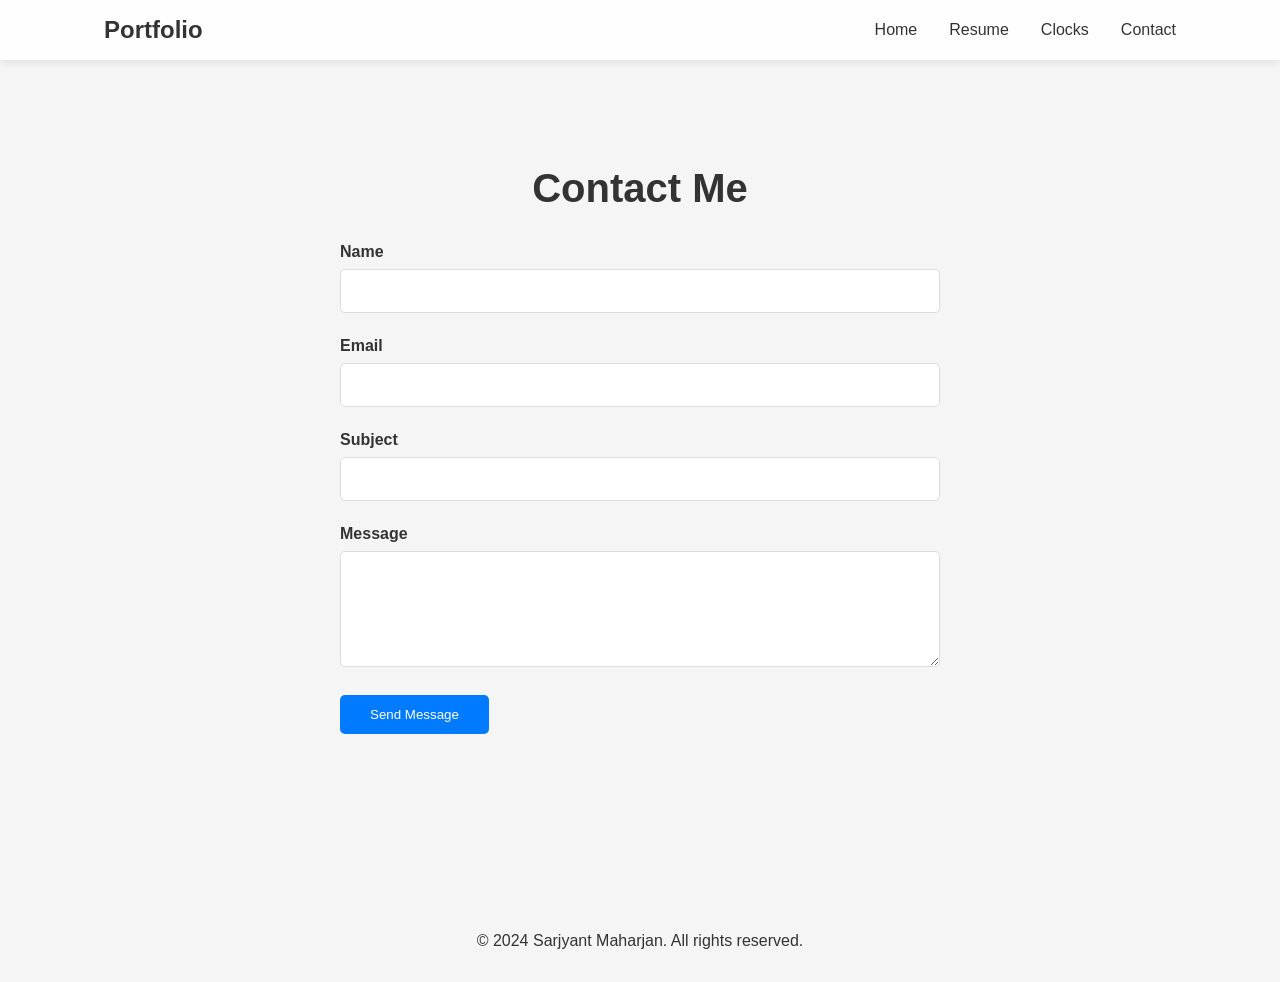
==== pages/contact.html @ ce04e5f1 "Add css,js and page folder with index" ====
<!DOCTYPE html>
<html lang="en">
<head>
    <meta charset="UTF-8">
    <meta name="viewport" content="width=device-width, initial-scale=1.0">
    <title>Contact | Portfolio</title>
    <link rel="stylesheet" href="../css/style.css">
</head>
<body>
    <header>
        <nav>
            <div class="logo">Portfolio</div>
            <ul>
                <li><a href="../index.html">Home</a></li>
                <li><a href="./resume.html">Resume</a></li>
                <li><a href="./clocks.html">Clocks</a></li>
                <li><a href="./contact.html">Contact</a></li>
            </ul>
        </nav>
    </header>

    <main>
        <section id="contact" class="section">
            <h2>Contact Me</h2>
            <form id="contactForm" action="https://formspree.io/f/your-form-id" method="POST">
                <div class="form-group">
                    <label for="name">Name</label>
                    <input type="text" id="name" name="name" required>
                </div>
                <div class="form-group">
                    <label for="email">Email</label>
                    <input type="email" id="email" name="email" required>
                </div>
                <div class="form-group">
                    <label for="subject">Subject</label>
                    <input type="text" id="subject" name="subject" required>
                </div>
                <div class="form-group">
                    <label for="message">Message</label>
                    <textarea id="message" name="message" rows="5" required></textarea>
                </div>
                <button type="submit" class="btn">Send Message</button>
                <p id="formStatus"></p>
            </form>
        </section>
    </main>

    <footer>
        <p>&copy; 2024 Sarjyant Maharjan. All rights reserved.</p>
    </footer>

    <script src="../js/script.js"></script>
</body>
</html>
---- css/style.css ----
* {
    margin: 0;
    padding: 0;
    box-sizing: border-box;
}

body {
    font-family: 'Segoe UI', Tahoma, Geneva, Verdana, sans-serif;
    transition: background-color 0.3s, color 0.3s;
}

body.light-mode {
    background-color: #f5f5f5;
    color: #333;
}

body.dark-mode {
    background-color: #1a1a2e;
    color: #eee;
}

header {
    position: fixed;
    top: 0;
    width: 100%;
    background: inherit;
    backdrop-filter: blur(10px);
    z-index: 1000;
    box-shadow: 0 2px 10px rgba(0,0,0,0.1);
}

body.light-mode header {
    background: rgba(255,255,255,0.9);
}

body.dark-mode header {
    background: rgba(26,26,46,0.9);
}

nav {
    display: flex;
    justify-content: space-between;
    align-items: center;
    padding: 1rem 5%;
    max-width: 1200px;
    margin: 0 auto;
}

.logo {
    font-size: 1.5rem;
    font-weight: bold;
}

nav ul {
    display: flex;
    list-style: none;
    gap: 2rem;
}

nav ul li a {
    text-decoration: none;
    transition: color 0.3s;
}

body.light-mode nav ul li a {
    color: #333;
}

body.dark-mode nav ul li a {
    color: #eee;
}

nav ul li a:hover {
    color: #007bff;
}

.section {
    min-height: 100vh;
    padding: 80px 5%;
    display: flex;
    flex-direction: column;
    justify-content: center;
    align-items: center;
}

.section h2 {
    font-size: 2.5rem;
    margin-bottom: 2rem;
    text-align: center;
}

.hero {
    text-align: center;
}

.hero h1 {
    font-size: 3rem;
    margin-bottom: 1rem;
}

.hero h1 span {
    color: #007bff;
}

.hero p {
    font-size: 1.2rem;
    margin-bottom: 2rem;
}

.btn {
    display: inline-block;
    padding: 12px 30px;
    background: #007bff;
    color: white;
    text-decoration: none;
    border-radius: 5px;
    border: none;
    cursor: pointer;
    transition: background 0.3s;
}

.btn:hover {
    background: #0056b3;
}

.resume-container {
    text-align: center;
}

.resume-img {
    max-width: 100%;
    max-height: 600px;
    border-radius: 10px;
    box-shadow: 0 5px 20px rgba(0,0,0,0.2);
    margin-bottom: 1rem;
}

.clocks-container {
    display: flex;
    flex-wrap: wrap;
    justify-content: center;
    gap: 2rem;
    margin-top: 2rem;
}

.clock-card {
    text-align: center;
    padding: 2rem;
    border-radius: 15px;
    min-width: 250px;
    transition: transform 0.3s;
}

.clock-card:hover {
    transform: translateY(-5px);
}

body.light-mode .clock-card {
    background: white;
    box-shadow: 0 5px 20px rgba(0,0,0,0.1);
}

body.dark-mode .clock-card {
    background: #16213e;
    box-shadow: 0 5px 20px rgba(0,0,0,0.3);
}

.clock-card h3 {
    margin-bottom: 1rem;
}

.clock {
    font-size: 2.5rem;
    font-family: monospace;
    font-weight: bold;
    margin: 1rem 0;
}

.clock-card p {
    font-size: 0.9rem;
    opacity: 0.8;
}

#contactForm {
    width: 100%;
    max-width: 600px;
}

.form-group {
    margin-bottom: 1.5rem;
}

.form-group label {
    display: block;
    margin-bottom: 0.5rem;
    font-weight: bold;
}

.form-group input,
.form-group textarea {
    width: 100%;
    padding: 12px;
    border-radius: 5px;
    border: 1px solid #ddd;
    font-size: 1rem;
    transition: border 0.3s;
}

body.light-mode .form-group input,
body.light-mode .form-group textarea {
    background: white;
    color: #333;
}

body.dark-mode .form-group input,
body.dark-mode .form-group textarea {
    background: #0f3460;
    color: #eee;
    border-color: #1a1a2e;
}

.form-group input:focus,
.form-group textarea:focus {
    outline: none;
    border-color: #007bff;
}

footer {
    text-align: center;
    padding: 2rem;
    background: inherit;
}

@media (max-width: 768px) {
    nav {
        flex-direction: column;
        gap: 1rem;
    }
    
    nav ul {
        gap: 1rem;
    }
    
    .hero h1 {
        font-size: 2rem;
    }
    
    .clock {
        font-size: 1.5rem;
    }
    
    .clocks-container {
        flex-direction: column;
        align-items: center;
    }
}
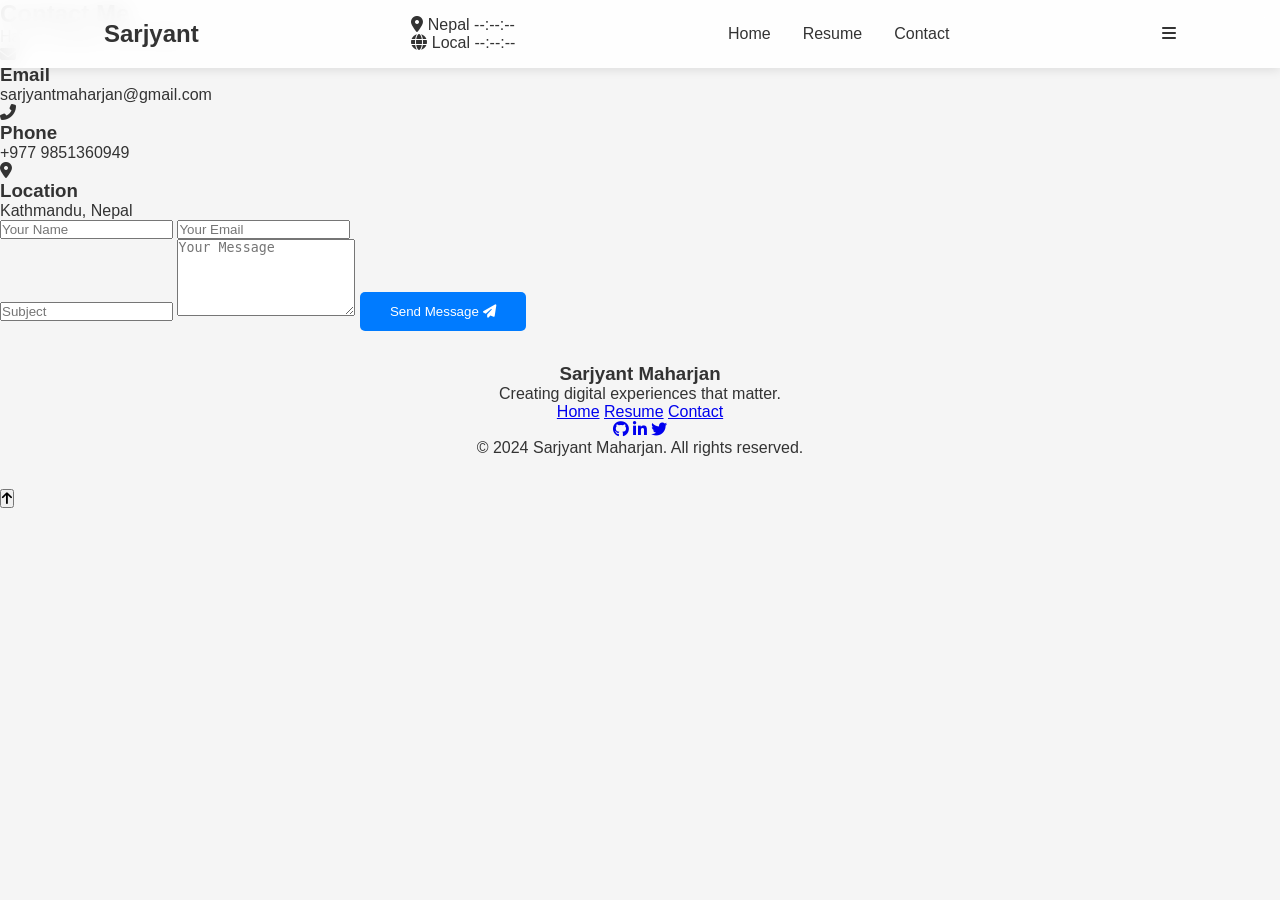
==== commit dfed39d3: "Delete clock page & improve desgin" ====
--- a/pages/contact.html
+++ b/pages/contact.html
@@ -3,51 +3,106 @@
 <head>
     <meta charset="UTF-8">
     <meta name="viewport" content="width=device-width, initial-scale=1.0">
-    <title>Contact | Portfolio</title>
+    <title>Contact | Sarjyant Maharjan</title>
     <link rel="stylesheet" href="../css/style.css">
+    <link rel="stylesheet" href="https://cdnjs.cloudflare.com/ajax/libs/font-awesome/6.4.0/css/all.min.css">
 </head>
 <body>
     <header>
         <nav>
-            <div class="logo">Portfolio</div>
+            <div class="logo">Sarjyant</div>
+            <div class="time-container">
+                <div class="time-box">
+                    <i class="fas fa-map-marker-alt"></i>
+                    <span class="label">Nepal</span>
+                    <span class="time" id="nepalTime">--:--:--</span>
+                </div>
+                <div class="time-box">
+                    <i class="fas fa-globe"></i>
+                    <span class="label">Local</span>
+                    <span class="time" id="localTime">--:--:--</span>
+                </div>
+            </div>
             <ul>
                 <li><a href="../index.html">Home</a></li>
                 <li><a href="./resume.html">Resume</a></li>
-                <li><a href="./clocks.html">Clocks</a></li>
-                <li><a href="./contact.html">Contact</a></li>
+                <li><a href="./contact.html" class="active">Contact</a></li>
             </ul>
+            <div class="menu-icon" id="menuIcon">
+                <i class="fas fa-bars"></i>
+            </div>
         </nav>
     </header>
 
     <main>
-        <section id="contact" class="section">
-            <h2>Contact Me</h2>
-            <form id="contactForm" action="https://formspree.io/f/your-form-id" method="POST">
-                <div class="form-group">
-                    <label for="name">Name</label>
-                    <input type="text" id="name" name="name" required>
+        <section class="page-header">
+            <h1>Contact Me</h1>
+            <div class="header-line"></div>
+            <p>Have a project? Let's talk.</p>
+        </section>
+
+        <section class="contact-section">
+            <div class="contact-grid">
+                <div class="contact-cards">
+                    <div class="contact-card">
+                        <i class="fas fa-envelope"></i>
+                        <h3>Email</h3>
+                        <p>sarjyantmaharjan@gmail.com</p>
+                    </div>
+                    <div class="contact-card">
+                        <i class="fas fa-phone-alt"></i>
+                        <h3>Phone</h3>
+                        <p>+977 9851360949</p>
+                    </div>
+                    <div class="contact-card">
+                        <i class="fas fa-map-marker-alt"></i>
+                        <h3>Location</h3>
+                        <p>Kathmandu, Nepal</p>
+                    </div>
                 </div>
-                <div class="form-group">
-                    <label for="email">Email</label>
-                    <input type="email" id="email" name="email" required>
+                
+                <div class="contact-form-wrapper">
+                    <form id="contactForm" action="https://formspree.io/f/your-form-id" method="POST">
+                        <div class="form-row">
+                            <input type="text" name="name" placeholder="Your Name" required>
+                            <input type="email" name="email" placeholder="Your Email" required>
+                        </div>
+                        <input type="text" name="subject" placeholder="Subject" required>
+                        <textarea name="message" rows="5" placeholder="Your Message" required></textarea>
+                        <button type="submit" class="btn btn-primary">Send Message <i class="fas fa-paper-plane"></i></button>
+                        <p id="formStatus"></p>
+                    </form>
                 </div>
-                <div class="form-group">
-                    <label for="subject">Subject</label>
-                    <input type="text" id="subject" name="subject" required>
-                </div>
-                <div class="form-group">
-                    <label for="message">Message</label>
-                    <textarea id="message" name="message" rows="5" required></textarea>
-                </div>
-                <button type="submit" class="btn">Send Message</button>
-                <p id="formStatus"></p>
-            </form>
+            </div>
         </section>
     </main>
 
     <footer>
-        <p>&copy; 2024 Sarjyant Maharjan. All rights reserved.</p>
+        <div class="footer-wave"></div>
+        <div class="footer-content">
+            <div class="footer-info">
+                <h3>Sarjyant Maharjan</h3>
+                <p>Creating digital experiences that matter.</p>
+            </div>
+            <div class="footer-links">
+                <a href="../index.html">Home</a>
+                <a href="./resume.html">Resume</a>
+                <a href="./contact.html">Contact</a>
+            </div>
+            <div class="footer-social">
+                <a href="https://github.com/SarjyantM"><i class="fab fa-github"></i></a>
+                <a href="https://www.linkedin.com/in/sarjyant-maharjan/"><i class="fab fa-linkedin-in"></i></a>
+                <a href="#"><i class="fab fa-twitter"></i></a>
+            </div>
+        </div>
+        <div class="footer-bottom">
+            <p>&copy; 2024 Sarjyant Maharjan. All rights reserved.</p>
+        </div>
     </footer>
+
+    <button class="back-to-top" id="backToTop">
+        <i class="fas fa-arrow-up"></i>
+    </button>
 
     <script src="../js/script.js"></script>
 </body>
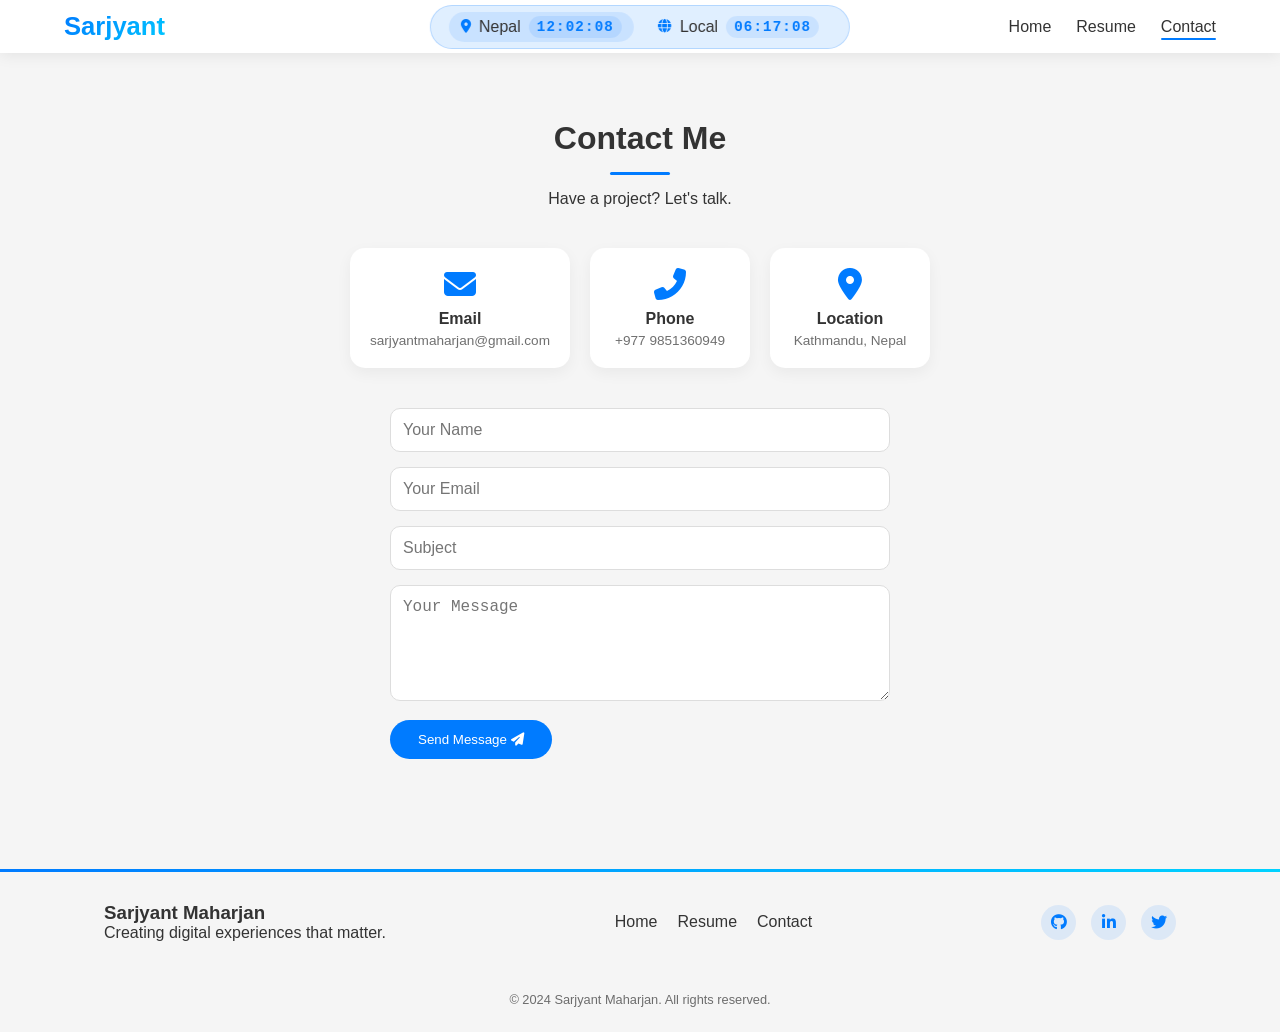
==== commit bf2e0c16: "Add link to contact form" ====
--- a/pages/contact.html
+++ b/pages/contact.html
@@ -62,7 +62,7 @@
                 </div>
                 
                 <div class="contact-form-wrapper">
-                    <form id="contactForm" action="https://formspree.io/f/your-form-id" method="POST">
+                    <form id="contactForm" action="https://formspree.io/f/mlgadjqj" method="POST">
                         <div class="form-row">
                             <input type="text" name="name" placeholder="Your Name" required>
                             <input type="email" name="email" placeholder="Your Email" required>
--- a/css/style.css
+++ b/css/style.css
@@ -5,252 +5,350 @@
 }
 
 body {
-    font-family: 'Segoe UI', Tahoma, Geneva, Verdana, sans-serif;
-    transition: background-color 0.3s, color 0.3s;
-}
-
-body.light-mode {
-    background-color: #f5f5f5;
-    color: #333;
-}
-
-body.dark-mode {
-    background-color: #1a1a2e;
-    color: #eee;
-}
-
+    font-family: 'Segoe UI', sans-serif;
+    transition: 0.3s;
+    padding-top: 80px;
+}
+
+body.light-mode { background: #f5f5f5; color: #333; }
+body.dark-mode { background: #1a1a2e; color: #eee; }
+
+/* Header */
 header {
     position: fixed;
     top: 0;
     width: 100%;
-    background: inherit;
-    backdrop-filter: blur(10px);
+    padding: 12px 5%;
     z-index: 1000;
-    box-shadow: 0 2px 10px rgba(0,0,0,0.1);
-}
-
-body.light-mode header {
-    background: rgba(255,255,255,0.9);
-}
-
-body.dark-mode header {
-    background: rgba(26,26,46,0.9);
-}
+    transition: 0.3s;
+}
+
+body.light-mode header { background: rgba(255,255,255,0.95); box-shadow: 0 2px 15px rgba(0,0,0,0.08); }
+body.dark-mode header { background: rgba(15,15,26,0.95); box-shadow: 0 2px 15px rgba(0,0,0,0.3); }
 
 nav {
     display: flex;
     justify-content: space-between;
     align-items: center;
-    padding: 1rem 5%;
     max-width: 1200px;
     margin: 0 auto;
 }
 
 .logo {
-    font-size: 1.5rem;
-    font-weight: bold;
-}
-
+    font-size: 1.6rem;
+    font-weight: 700;
+    background: linear-gradient(135deg, #007bff, #00d2ff);
+    background-clip: text;
+    -webkit-background-clip: text;
+    -webkit-text-fill-color: transparent;
+    width: 120px;
+}
+
+/* Clock Container - Centered */
+.time-container {
+    display: flex;
+    align-items: center;
+    gap: 12px;
+    background: rgba(0,123,255,0.12);
+    padding: 6px 18px;
+    border-radius: 50px;
+    border: 1px solid rgba(0,123,255,0.2);
+    backdrop-filter: blur(5px);
+    position: absolute;
+    left: 50%;
+    transform: translateX(-50%);
+}
+
+.time-box {
+    display: flex;
+    align-items: center;
+    gap: 8px;
+    padding: 4px 12px;
+    border-radius: 40px;
+}
+
+.time-box:first-child {
+    background: rgba(0,123,255,0.1);
+}
+
+.time-box i {
+    font-size: 0.85rem;
+    color: #007bff;
+}
+
+.time-label {
+    font-size: 0.7rem;
+    font-weight: 600;
+    opacity: 0.7;
+    letter-spacing: 0.5px;
+}
+
+.time {
+    font-family: 'Courier New', monospace;
+    font-weight: 700;
+    font-size: 0.9rem;
+    background: rgba(0,123,255,0.15);
+    padding: 3px 8px;
+    border-radius: 30px;
+    letter-spacing: 1px;
+    min-width: 70px;
+    text-align: center;
+}
+
+body.light-mode .time { color: #007bff; background: rgba(0,123,255,0.1); }
+body.dark-mode .time { color: #00d2ff; background: rgba(0,210,255,0.1); }
+
+/* Navigation */
 nav ul {
     display: flex;
     list-style: none;
-    gap: 2rem;
+    gap: 25px;
+    margin: 0;
+    padding: 0;
+    width: 120px;
+    justify-content: flex-end;
 }
 
 nav ul li a {
     text-decoration: none;
-    transition: color 0.3s;
-}
-
-body.light-mode nav ul li a {
-    color: #333;
-}
-
-body.dark-mode nav ul li a {
-    color: #eee;
-}
-
-nav ul li a:hover {
-    color: #007bff;
-}
-
-.section {
-    min-height: 100vh;
-    padding: 80px 5%;
-    display: flex;
-    flex-direction: column;
-    justify-content: center;
-    align-items: center;
-}
-
-.section h2 {
-    font-size: 2.5rem;
-    margin-bottom: 2rem;
+    font-weight: 500;
+    transition: 0.3s;
+    padding: 5px 0;
+    position: relative;
+}
+
+nav ul li a::after {
+    content: '';
+    position: absolute;
+    bottom: 0;
+    left: 0;
+    width: 0;
+    height: 2px;
+    background: #007bff;
+    transition: width 0.3s;
+    border-radius: 2px;
+}
+
+nav ul li a:hover::after,
+nav ul li a.active::after {
+    width: 100%;
+}
+
+body.light-mode nav ul li a { color: #333; }
+body.dark-mode nav ul li a { color: #eee; }
+nav ul li a:hover, nav ul li a.active { color: #007bff; }
+
+.menu-icon { display: none; font-size: 1.5rem; cursor: pointer; }
+
+/* Hero Section */
+.hero {
+    min-height: 80vh;
+    display: flex;
+    align-items: center;
+    justify-content: center;
     text-align: center;
-}
-
-.hero {
-    text-align: center;
-}
-
-.hero h1 {
-    font-size: 3rem;
-    margin-bottom: 1rem;
-}
-
-.hero h1 span {
-    color: #007bff;
-}
-
-.hero p {
-    font-size: 1.2rem;
-    margin-bottom: 2rem;
-}
-
+    padding: 40px 5%;
+}
+
+.hero h1 { font-size: 2.5rem; margin-bottom: 15px; }
+.hero h1 span { color: #007bff; }
+.hero p { font-size: 1.2rem; margin-bottom: 25px; opacity: 0.8; }
+
+/* Buttons */
 .btn {
     display: inline-block;
-    padding: 12px 30px;
+    padding: 12px 28px;
+    text-decoration: none;
+    border-radius: 40px;
+    transition: 0.3s;
+    border: none;
+    cursor: pointer;
+    font-weight: 500;
+}
+
+.btn-primary { background: #007bff; color: white; }
+.btn-primary:hover { background: #0056b3; transform: translateY(-2px); box-shadow: 0 5px 15px rgba(0,123,255,0.3); }
+
+.btn-outline {
+    background: transparent;
+    border: 2px solid #007bff;
+    color: #007bff;
+}
+.btn-outline:hover { background: #007bff; color: white; transform: translateY(-2px); }
+
+.hero-buttons { display: flex; gap: 15px; justify-content: center; flex-wrap: wrap; margin: 20px 0; }
+
+.social-icons {
+    display: flex;
+    gap: 15px;
+    justify-content: center;
+    margin-top: 20px;
+}
+
+.social-icons a {
+    width: 40px;
+    height: 40px;
+    display: flex;
+    align-items: center;
+    justify-content: center;
+    border-radius: 50%;
+    background: rgba(0,123,255,0.1);
+    transition: 0.3s;
+    text-decoration: none;
+    color: #007bff;
+}
+
+.social-icons a:hover { background: #007bff; color: white; transform: translateY(-3px); }
+
+/* Page Header */
+.page-header { text-align: center; padding: 40px 5% 20px; }
+.page-header h1 { font-size: 2rem; }
+.header-line { width: 60px; height: 3px; background: #007bff; margin: 15px auto; border-radius: 3px; }
+
+/* Resume */
+.resume-section { padding: 20px 5% 60px; }
+.resume-card { max-width: 600px; margin: 0 auto; }
+.resume-card img { width: 100%; border-radius: 15px; box-shadow: 0 5px 20px rgba(0,0,0,0.2); }
+
+/* Contact */
+.contact-section { padding: 20px 5% 60px; }
+.contact-grid { max-width: 1000px; margin: 0 auto; }
+
+.contact-cards {
+    display: flex;
+    justify-content: center;
+    gap: 20px;
+    margin-bottom: 40px;
+    flex-wrap: wrap;
+}
+
+.contact-card {
+    text-align: center;
+    padding: 20px;
+    border-radius: 15px;
+    min-width: 160px;
+    transition: 0.3s;
+}
+
+body.light-mode .contact-card { background: white; box-shadow: 0 5px 15px rgba(0,0,0,0.05); }
+body.dark-mode .contact-card { background: rgba(255,255,255,0.05); }
+.contact-card:hover { transform: translateY(-5px); }
+
+.contact-card i { font-size: 2rem; color: #007bff; margin-bottom: 10px; }
+.contact-card h3 { font-size: 1rem; margin-bottom: 5px; }
+.contact-card p { font-size: 0.85rem; opacity: 0.7; }
+
+/* Form */
+.contact-form-wrapper { max-width: 500px; margin: 0 auto; }
+input, textarea {
+    width: 100%;
+    padding: 12px;
+    margin-bottom: 15px;
+    border-radius: 10px;
+    border: 1px solid;
+    font-size: 1rem;
+    transition: 0.3s;
+}
+body.light-mode input, body.light-mode textarea { background: white; border-color: #ddd; }
+body.dark-mode input, body.dark-mode textarea { background: #0f3460; border-color: #1a1a2e; color: white; }
+input:focus, textarea:focus { outline: none; border-color: #007bff; box-shadow: 0 0 0 3px rgba(0,123,255,0.1); }
+
+/* Footer */
+footer { margin-top: 50px; }
+.footer-wave { height: 3px; background: linear-gradient(90deg, #007bff, #00d2ff); }
+.footer-content {
+    max-width: 1200px;
+    margin: 0 auto;
+    padding: 30px 5%;
+    display: flex;
+    justify-content: space-between;
+    align-items: center;
+    flex-wrap: wrap;
+    gap: 20px;
+}
+.footer-links { display: flex; gap: 20px; }
+.footer-links a { text-decoration: none; transition: 0.3s; }
+body.light-mode .footer-links a { color: #333; }
+body.dark-mode .footer-links a { color: #eee; }
+.footer-links a:hover { color: #007bff; }
+
+.footer-social { display: flex; gap: 15px; }
+.footer-social a {
+    width: 35px;
+    height: 35px;
+    display: flex;
+    align-items: center;
+    justify-content: center;
+    border-radius: 50%;
+    background: rgba(0,123,255,0.1);
+    text-decoration: none;
+    color: #007bff;
+    transition: 0.3s;
+}
+.footer-social a:hover { background: #007bff; color: white; transform: translateY(-3px); }
+
+.footer-bottom { text-align: center; padding: 20px; font-size: 0.8rem; opacity: 0.7; }
+
+/* Back to Top */
+.back-to-top {
+    position: fixed;
+    bottom: 30px;
+    right: 30px;
+    width: 45px;
+    height: 45px;
     background: #007bff;
     color: white;
-    text-decoration: none;
-    border-radius: 5px;
     border: none;
+    border-radius: 50%;
     cursor: pointer;
-    transition: background 0.3s;
-}
-
-.btn:hover {
-    background: #0056b3;
-}
-
-.resume-container {
-    text-align: center;
-}
-
-.resume-img {
-    max-width: 100%;
-    max-height: 600px;
-    border-radius: 10px;
-    box-shadow: 0 5px 20px rgba(0,0,0,0.2);
-    margin-bottom: 1rem;
-}
-
-.clocks-container {
-    display: flex;
-    flex-wrap: wrap;
-    justify-content: center;
-    gap: 2rem;
-    margin-top: 2rem;
-}
-
-.clock-card {
-    text-align: center;
-    padding: 2rem;
-    border-radius: 15px;
-    min-width: 250px;
-    transition: transform 0.3s;
-}
-
-.clock-card:hover {
-    transform: translateY(-5px);
-}
-
-body.light-mode .clock-card {
-    background: white;
-    box-shadow: 0 5px 20px rgba(0,0,0,0.1);
-}
-
-body.dark-mode .clock-card {
-    background: #16213e;
-    box-shadow: 0 5px 20px rgba(0,0,0,0.3);
-}
-
-.clock-card h3 {
-    margin-bottom: 1rem;
-}
-
-.clock {
-    font-size: 2.5rem;
-    font-family: monospace;
-    font-weight: bold;
-    margin: 1rem 0;
-}
-
-.clock-card p {
-    font-size: 0.9rem;
-    opacity: 0.8;
-}
-
-#contactForm {
-    width: 100%;
-    max-width: 600px;
-}
-
-.form-group {
-    margin-bottom: 1.5rem;
-}
-
-.form-group label {
-    display: block;
-    margin-bottom: 0.5rem;
-    font-weight: bold;
-}
-
-.form-group input,
-.form-group textarea {
-    width: 100%;
-    padding: 12px;
-    border-radius: 5px;
-    border: 1px solid #ddd;
-    font-size: 1rem;
-    transition: border 0.3s;
-}
-
-body.light-mode .form-group input,
-body.light-mode .form-group textarea {
-    background: white;
-    color: #333;
-}
-
-body.dark-mode .form-group input,
-body.dark-mode .form-group textarea {
-    background: #0f3460;
-    color: #eee;
-    border-color: #1a1a2e;
-}
-
-.form-group input:focus,
-.form-group textarea:focus {
-    outline: none;
-    border-color: #007bff;
-}
-
-footer {
-    text-align: center;
-    padding: 2rem;
-    background: inherit;
-}
-
+    opacity: 0;
+    visibility: hidden;
+    transition: 0.3s;
+    z-index: 999;
+}
+.back-to-top.show { opacity: 1; visibility: visible; }
+.back-to-top:hover { background: #0056b3; transform: translateY(-3px); }
+
+/* Responsive */
 @media (max-width: 768px) {
     nav {
-        flex-direction: column;
-        gap: 1rem;
+        flex-wrap: wrap;
+        position: relative;
     }
     
+    .logo {
+        width: auto;
+    }
+    
+    .time-container {
+        position: relative;
+        left: auto;
+        transform: none;
+        order: 3;
+        margin: 10px auto 0;
+    }
+    
     nav ul {
-        gap: 1rem;
-    }
-    
-    .hero h1 {
-        font-size: 2rem;
-    }
-    
-    .clock {
-        font-size: 1.5rem;
-    }
-    
-    .clocks-container {
+        width: auto;
+        position: fixed;
+        top: 70px;
+        left: -100%;
+        width: 100%;
+        height: calc(100vh - 70px);
         flex-direction: column;
         align-items: center;
+        justify-content: center;
+        gap: 30px;
+        transition: 0.3s;
+        z-index: 999;
     }
+    
+    .menu-icon { display: block; }
+    
+    body.light-mode nav ul { background: white; }
+    body.dark-mode nav ul { background: #1a1a2e; }
+    nav ul.active { left: 0; }
+    
+    .hero h1 { font-size: 2rem; }
+    .footer-content { flex-direction: column; text-align: center; }
 }
